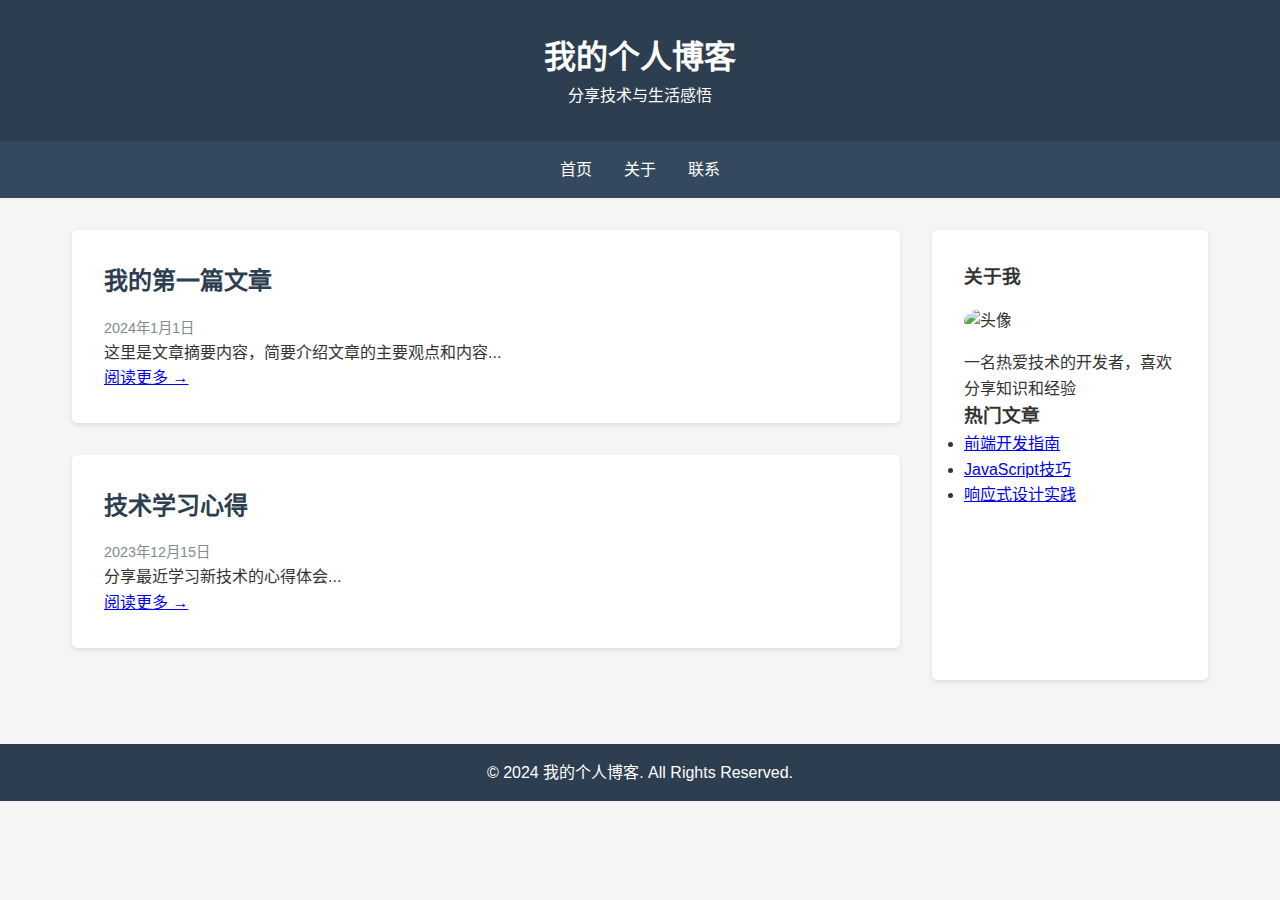
==== index2.html @ 45832334 "Create index2.html" ====
<!DOCTYPE html>
<html lang="zh-CN">
<head>
    <meta charset="UTF-8">
    <meta name="viewport" content="width=device-width, initial-scale=1.0">
    <title>我的个人博客</title>
    <style>
        * {
            margin: 0;
            padding: 0;
            box-sizing: border-box;
            font-family: 'Arial', sans-serif;
        }

        body {
            line-height: 1.6;
            color: #333;
            background-color: #f5f5f5;
        }

        header {
            background-color: #2c3e50;
            color: white;
            text-align: center;
            padding: 2rem 0;
        }

        nav {
            background-color: #34495e;
            padding: 1rem;
        }

        nav ul {
            list-style: none;
            display: flex;
            justify-content: center;
            gap: 2rem;
        }

        nav a {
            color: white;
            text-decoration: none;
        }

        .container {
            max-width: 1200px;
            margin: 0 auto;
            padding: 2rem;
            display: grid;
            grid-template-columns: 3fr 1fr;
            gap: 2rem;
        }

        .post {
            background: white;
            padding: 2rem;
            margin-bottom: 2rem;
            border-radius: 5px;
            box-shadow: 0 2px 5px rgba(0,0,0,0.1);
        }

        .post h2 {
            color: #2c3e50;
            margin-bottom: 1rem;
        }

        .post-date {
            color: #7f8c8d;
            font-size: 0.9rem;
        }

        .sidebar {
            background: white;
            padding: 2rem;
            border-radius: 5px;
            box-shadow: 0 2px 5px rgba(0,0,0,0.1);
        }

        footer {
            background-color: #2c3e50;
            color: white;
            text-align: center;
            padding: 1rem;
            margin-top: 2rem;
        }

        @media (max-width: 768px) {
            .container {
                grid-template-columns: 1fr;
            }
        }
    </style>
</head>
<body>
    <header>
        <h1>我的个人博客</h1>
        <p>分享技术与生活感悟</p>
    </header>

    <nav>
        <ul>
            <li><a href="#">首页</a></li>
            <li><a href="#">关于</a></li>
            <li><a href="#">联系</a></li>
        </ul>
    </nav>

    <div class="container">
        <main>
            <article class="post">
                <h2>我的第一篇文章</h2>
                <p class="post-date">2024年1月1日</p>
                <p>这里是文章摘要内容，简要介绍文章的主要观点和内容...</p>
                <a href="#">阅读更多 →</a>
            </article>

            <article class="post">
                <h2>技术学习心得</h2>
                <p class="post-date">2023年12月15日</p>
                <p>分享最近学习新技术的心得体会...</p>
                <a href="#">阅读更多 →</a>
            </article>
        </main>

        <aside class="sidebar">
            <div class="about">
                <h3>关于我</h3>
                <img src="avatar.jpg" alt="头像" style="width: 100px; border-radius: 50%; margin: 1rem 0;">
                <p>一名热爱技术的开发者，喜欢分享知识和经验</p>
            </div>

            <div class="popular-posts">
                <h3>热门文章</h3>
                <ul>
                    <li><a href="#">前端开发指南</a></li>
                    <li><a href="#">JavaScript技巧</a></li>
                    <li><a href="#">响应式设计实践</a></li>
                </ul>
            </div>
        </aside>
    </div>

    <footer>
        <p>© 2024 我的个人博客. All Rights Reserved.</p>
    </footer>
</body>
</html>
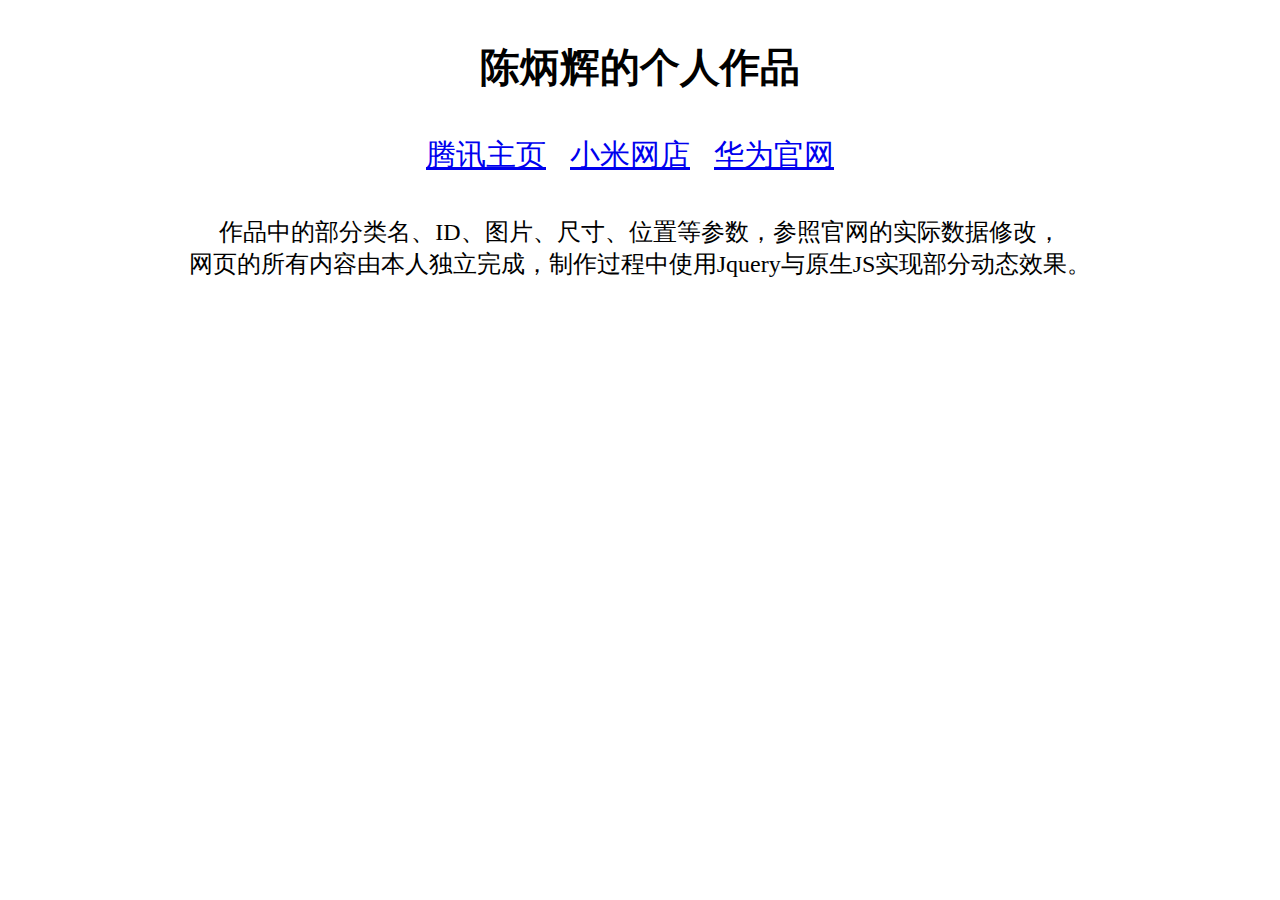
==== commit b0b6ce16: "辉" ====
--- a/index2.html
+++ b/index2.html
@@ -1,147 +1,47 @@
 <!DOCTYPE html>
-<html lang="zh-CN">
+<html lang="en">
+
 <head>
     <meta charset="UTF-8">
     <meta name="viewport" content="width=device-width, initial-scale=1.0">
-    <title>我的个人博客</title>
-    <style>
+    <title>Document</title>
+    <style type="text/css">
         * {
             margin: 0;
             padding: 0;
-            box-sizing: border-box;
-            font-family: 'Arial', sans-serif;
+            font-family: "微软雅黑 宋体";
         }
 
-        body {
-            line-height: 1.6;
-            color: #333;
-            background-color: #f5f5f5;
+        h3 {
+            margin-top: 40px;
+            text-align: center;
+            font-size: 40px;
         }
 
-        header {
-            background-color: #2c3e50;
-            color: white;
+        a {
+            font-size: 30px;
+            margin-right: 20px;
+        }
+        div{
+
+            margin: 40px auto;
             text-align: center;
-            padding: 2rem 0;
         }
-
-        nav {
-            background-color: #34495e;
-            padding: 1rem;
-        }
-
-        nav ul {
-            list-style: none;
-            display: flex;
-            justify-content: center;
-            gap: 2rem;
-        }
-
-        nav a {
-            color: white;
-            text-decoration: none;
-        }
-
-        .container {
-            max-width: 1200px;
-            margin: 0 auto;
-            padding: 2rem;
-            display: grid;
-            grid-template-columns: 3fr 1fr;
-            gap: 2rem;
-        }
-
-        .post {
-            background: white;
-            padding: 2rem;
-            margin-bottom: 2rem;
-            border-radius: 5px;
-            box-shadow: 0 2px 5px rgba(0,0,0,0.1);
-        }
-
-        .post h2 {
-            color: #2c3e50;
-            margin-bottom: 1rem;
-        }
-
-        .post-date {
-            color: #7f8c8d;
-            font-size: 0.9rem;
-        }
-
-        .sidebar {
-            background: white;
-            padding: 2rem;
-            border-radius: 5px;
-            box-shadow: 0 2px 5px rgba(0,0,0,0.1);
-        }
-
-        footer {
-            background-color: #2c3e50;
-            color: white;
-            text-align: center;
-            padding: 1rem;
-            margin-top: 2rem;
-        }
-
-        @media (max-width: 768px) {
-            .container {
-                grid-template-columns: 1fr;
-            }
+        p{
+            margin-top: 40px;
+            font-size: 24px;
         }
     </style>
 </head>
+
 <body>
-    <header>
-        <h1>我的个人博客</h1>
-        <p>分享技术与生活感悟</p>
-    </header>
+    <h3>陈炳辉的个人作品</h3>
+    <div>
+        <a href="/陈炳辉-个人作品集/个人练习作品_腾讯官网2020-7-21/Tencent.html">腾讯主页</a>
+        <a href="/陈炳辉-个人作品集/本科毕业论文作品_小米官网2020-4-20/MI.html">小米网店</a>
+        <a href="/陈炳辉-个人作品集/网页设计与制作期末作品_华为官网2019-6-10/华为官网.html">华为官网</a>
+        <p>作品中的部分类名、ID、图片、尺寸、位置等参数，参照官网的实际数据修改，<br> 网页的所有内容由本人独立完成，制作过程中使用Jquery与原生JS实现部分动态效果。</p>
+    </div>
+</body>
 
-    <nav>
-        <ul>
-            <li><a href="#">首页</a></li>
-            <li><a href="#">关于</a></li>
-            <li><a href="#">联系</a></li>
-        </ul>
-    </nav>
-
-    <div class="container">
-        <main>
-            <article class="post">
-                <h2>我的第一篇文章</h2>
-                <p class="post-date">2024年1月1日</p>
-                <p>这里是文章摘要内容，简要介绍文章的主要观点和内容...</p>
-                <a href="#">阅读更多 →</a>
-            </article>
-
-            <article class="post">
-                <h2>技术学习心得</h2>
-                <p class="post-date">2023年12月15日</p>
-                <p>分享最近学习新技术的心得体会...</p>
-                <a href="#">阅读更多 →</a>
-            </article>
-        </main>
-
-        <aside class="sidebar">
-            <div class="about">
-                <h3>关于我</h3>
-                <img src="avatar.jpg" alt="头像" style="width: 100px; border-radius: 50%; margin: 1rem 0;">
-                <p>一名热爱技术的开发者，喜欢分享知识和经验</p>
-            </div>
-
-            <div class="popular-posts">
-                <h3>热门文章</h3>
-                <ul>
-                    <li><a href="#">前端开发指南</a></li>
-                    <li><a href="#">JavaScript技巧</a></li>
-                    <li><a href="#">响应式设计实践</a></li>
-                </ul>
-            </div>
-        </aside>
-    </div>
-
-    <footer>
-        <p>© 2024 我的个人博客. All Rights Reserved.</p>
-    </footer>
-</body>
 </html>
